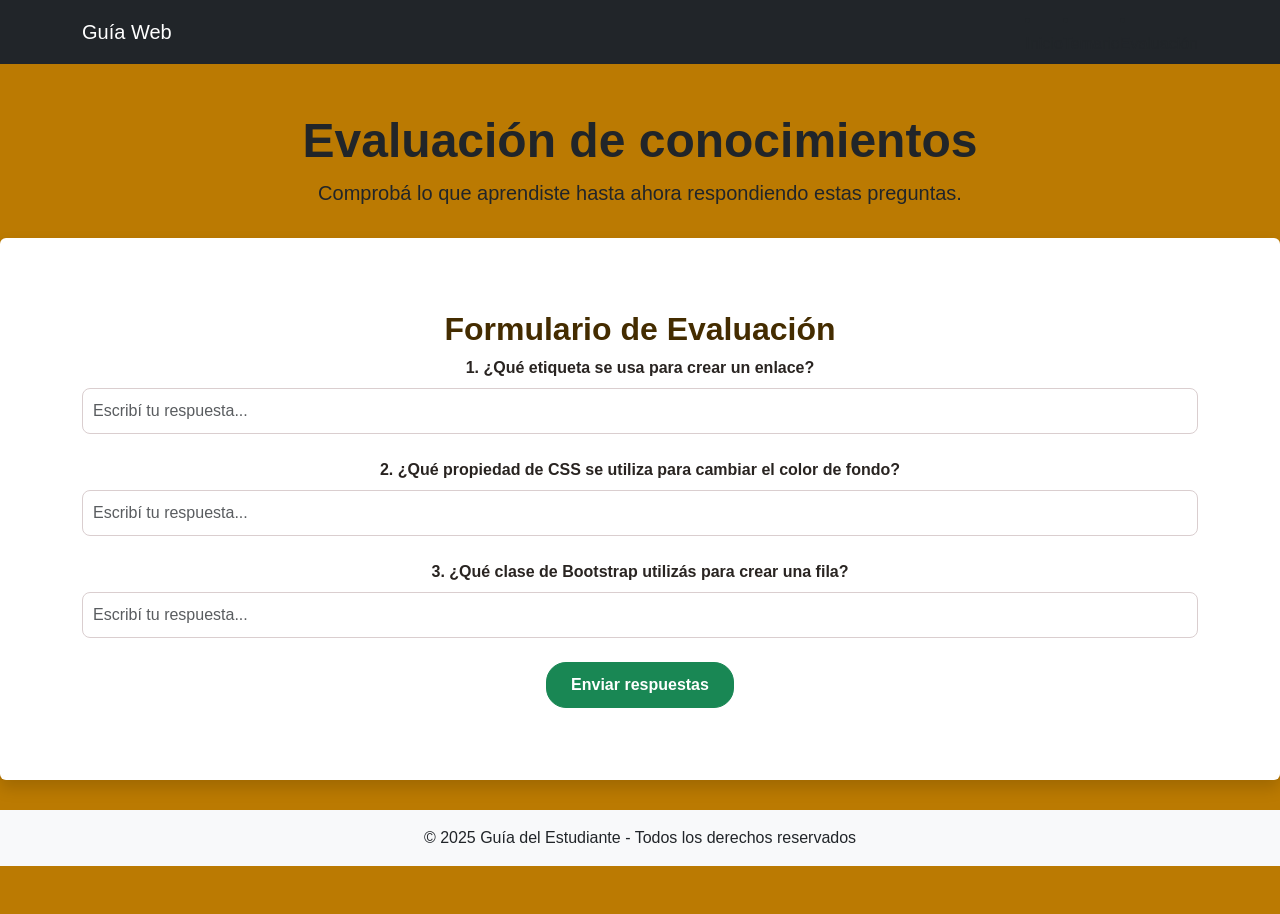
==== primer-parcial-tlp1/primer-parcial-tlp1/evaluacion.html @ 60f41e59 "Primer commit. Ya hay algunas modificaciones, se acomodaron los footers y headers." ====
<!DOCTYPE html>
<html lang="es">
<head>
  <meta charset="UTF-8" />
  <meta name="viewport" content="width=device-width, initial-scale=1.0"/>
  <title>Guía del Estudiante - Evaluación</title>
  <link href="https://cdn.jsdelivr.net/npm/bootstrap@5.3.6/dist/css/bootstrap.min.css" rel="stylesheet" integrity="sha384-4Q6Gf2aSP4eDXB8Miphtr37CMZZQ5oXLH2yaXMJ2w8e2ZtHTl7GptT4jmndRuHDT" crossorigin="anonymous">
  <link rel="stylesheet" href="/primer-parcial-tlp1/primer-parcial-tlp1/assets/css/evaluacion.css">
</head>
<body>
  <nav class="navbar navbar-expand-lg navbar-dark bg-dark">
    <div class="container">
      <a class="navbar-brand" href="#">Guía Web</a>
      <button class="navbar-toggler" type="button" data-bs-toggle="collapse" data-bs-target="#navbarNav">
        <span class="navbar-toggler-icon"></span>
      </button>
      <div class="collapse navbar-collapse" id="navbarNav">
        <ul class="navbar-nav ms-auto">
        </ul>
        <li class="nav-item"><a class="nav-link active" href="index.html">Inicio</a></li>
        <li class="nav-item"><a class="nav-link" href="temario.html">Temario</a></li>
        <li class="nav-item"><a class="nav-link" href="evaluacion.html">Evaluación</a></li>
      </div>
    </nav>

     <header class="text-dark text-center py-5">
    <div class="contenedor">
      <h1 class="display-5">Evaluación de conocimientos</h1>
      <p class="lead">Comprobá lo que aprendiste hasta ahora respondiendo estas preguntas.</p>
    </div>
  <header>

  <article class="bg-white shadow rounded p-4">
  <main class="container my-5">
      <h2>Formulario de Evaluación</h2>
      <forms>
        <div class="mb-4">
          <label class="form-label fw-bold">1. ¿Qué etiqueta se usa para crear un enlace?</label>
          <input type="text" class="form-control" placeholder="Escribí tu respuesta...">
        </div>
        <div class="mb-4">
          <label class="form-label fw-bold">2. ¿Qué propiedad de CSS se utiliza para cambiar el color de fondo?</label>
          <input type="text" class="form-control" placeholder="Escribí tu respuesta...">
        </div>
        <div class="mb-4">
          <label class="form-label fw-bold">3. ¿Qué clase de Bootstrap utilizás para crear una fila?</label>
          <input type="text" class="form-control" placeholder="Escribí tu respuesta...">
        </div>
        <div class="text-center">
          <button type="submit" class="btn btn-success px-4">Enviar respuestas</button>
        </div>
      </forms>
    </article>
  </main>

 

  <footer class="bg-light text-center py-3 mt-auto">
    <p class="mb-0">&copy; 2025 Guía del Estudiante - Todos los derechos reservados</p>
  </footer>

</body>
<script src="https://cdn.jsdelivr.net/npm/bootstrap@5.3.6/dist/js/bootstrap.bundle.min.js"></script>
</html>
---- primer-parcial-tlp1/primer-parcial-tlp1/assets/css/evaluacion.css ----
/* ==== Estilo general ==== */
body {
  font-family: "Segoe UI", sans-serif;
  background-color: #f8f9fa;
}

/* ==== Navbar ==== */
.navbar-nav .nav-link:hover {
  color: #ffc75f;
}

/* ==== Header ==== */
header {
  background-color: #bb7a02;
}

header h1 {
  font-weight: bold !important;
}

/* ==== Artículos ==== */
article {
  margin: 30px auto;
}

/* ==== Títulos y subtítulos ==== */
article h2,
article h3 {
  color: #442c00;
  font-weight: bold;
}

/* ==== Labels ==== */
article label {
  color: #292421;
  font-size: 1rem;
}

/* ==== Formularios ==== */
input.form-control {
  border-radius: 8px;
  padding: 10px;
  border: 1px solid #dacecf;
}

/* ==== Botones ==== */
.btn {
  border-radius: 20px;
  padding: 10px 25px;
  font-weight: bold;
}

/* ==== Footer ==== */
footer {
  background-color: #212529;
  text-align: center;
  padding: 15px 0;
  margin-top: auto;
}
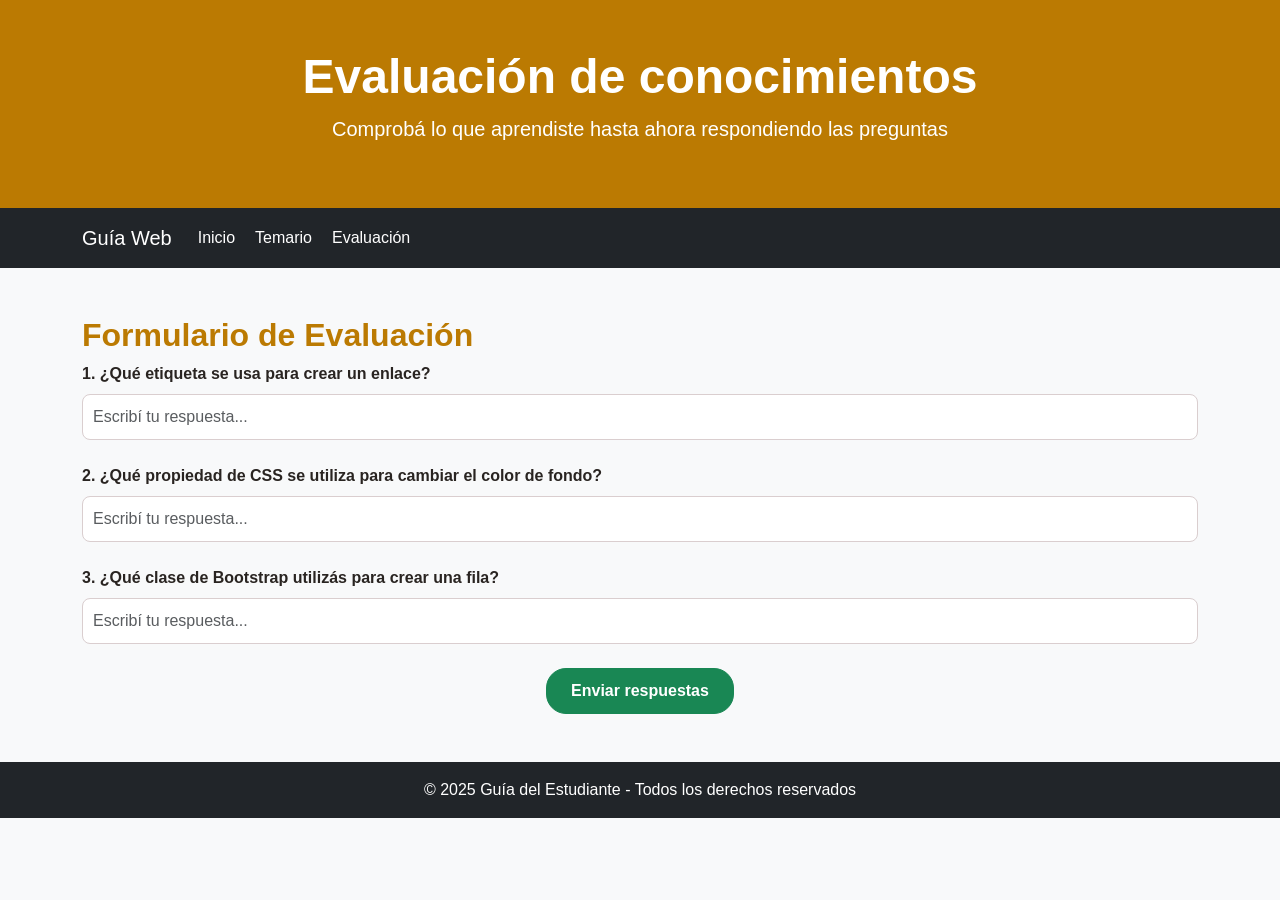
==== commit 68e88f41: "Se hicieron varias modificaciones. Se cambiaron los colores de los h2 y h3, segun el color del heade" ====
--- a/primer-parcial-tlp1/primer-parcial-tlp1/evaluacion.html
+++ b/primer-parcial-tlp1/primer-parcial-tlp1/evaluacion.html
@@ -8,14 +8,21 @@
   <link rel="stylesheet" href="/primer-parcial-tlp1/primer-parcial-tlp1/assets/css/evaluacion.css">
 </head>
 <body>
-  <nav class="navbar navbar-expand-lg navbar-dark bg-dark">
+     <header class="text-white text-center py-5">
+    <div class="container">
+      <h1 class="display-5">Evaluación de conocimientos</h1>
+      <p class="lead">Comprobá lo que aprendiste hasta ahora respondiendo las preguntas</p>
+    </div>
+  </header>
+
+     <nav class="navbar navbar-expand-lg navbar-dark bg-dark">
     <div class="container">
       <a class="navbar-brand" href="#">Guía Web</a>
       <button class="navbar-toggler" type="button" data-bs-toggle="collapse" data-bs-target="#navbarNav">
         <span class="navbar-toggler-icon"></span>
       </button>
       <div class="collapse navbar-collapse" id="navbarNav">
-        <ul class="navbar-nav ms-auto">
+        <ul class="navbar-nav ">
         </ul>
         <li class="nav-item"><a class="nav-link active" href="index.html">Inicio</a></li>
         <li class="nav-item"><a class="nav-link" href="temario.html">Temario</a></li>
@@ -23,17 +30,11 @@
       </div>
     </nav>
 
-     <header class="text-dark text-center py-5">
-    <div class="contenedor">
-      <h1 class="display-5">Evaluación de conocimientos</h1>
-      <p class="lead">Comprobá lo que aprendiste hasta ahora respondiendo estas preguntas.</p>
-    </div>
-  <header>
 
-  <article class="bg-white shadow rounded p-4">
+  
   <main class="container my-5">
       <h2>Formulario de Evaluación</h2>
-      <forms>
+      <forms class=>
         <div class="mb-4">
           <label class="form-label fw-bold">1. ¿Qué etiqueta se usa para crear un enlace?</label>
           <input type="text" class="form-control" placeholder="Escribí tu respuesta...">
@@ -50,12 +51,11 @@
           <button type="submit" class="btn btn-success px-4">Enviar respuestas</button>
         </div>
       </forms>
-    </article>
   </main>
 
  
 
-  <footer class="bg-light text-center py-3 mt-auto">
+  <footer class="text-center py-3 mt-auto">
     <p class="mb-0">&copy; 2025 Guía del Estudiante - Todos los derechos reservados</p>
   </footer>
 
--- a/primer-parcial-tlp1/primer-parcial-tlp1/assets/css/evaluacion.css
+++ b/primer-parcial-tlp1/primer-parcial-tlp1/assets/css/evaluacion.css
@@ -3,6 +3,8 @@
   font-family: "Segoe UI", sans-serif;
   background-color: #f8f9fa;
 }
+
+
 
 /* ==== Navbar ==== */
 .navbar-nav .nav-link:hover {
@@ -18,21 +20,26 @@
   font-weight: bold !important;
 }
 
-/* ==== Artículos ==== */
-article {
-  margin: 30px auto;
+/* ==== Lista del navegador ==== */
+.nav-item {
+  color: #fff;
+  list-style: none;
+  padding: 10px;
+
 }
 
-/* ==== Títulos y subtítulos ==== */
-article h2,
-article h3 {
-  color: #442c00;
+
+main{
+   margin: 30px auto;
+}
+
+main h2, main h3 {
+  color: #bb7a02;
   font-weight: bold;
 }
 
-/* ==== Labels ==== */
-article label {
-  color: #292421;
+main label {
+ color: #292421;
   font-size: 1rem;
 }
 
@@ -52,6 +59,7 @@
 
 /* ==== Footer ==== */
 footer {
+  color: #fff;
   background-color: #212529;
   text-align: center;
   padding: 15px 0;
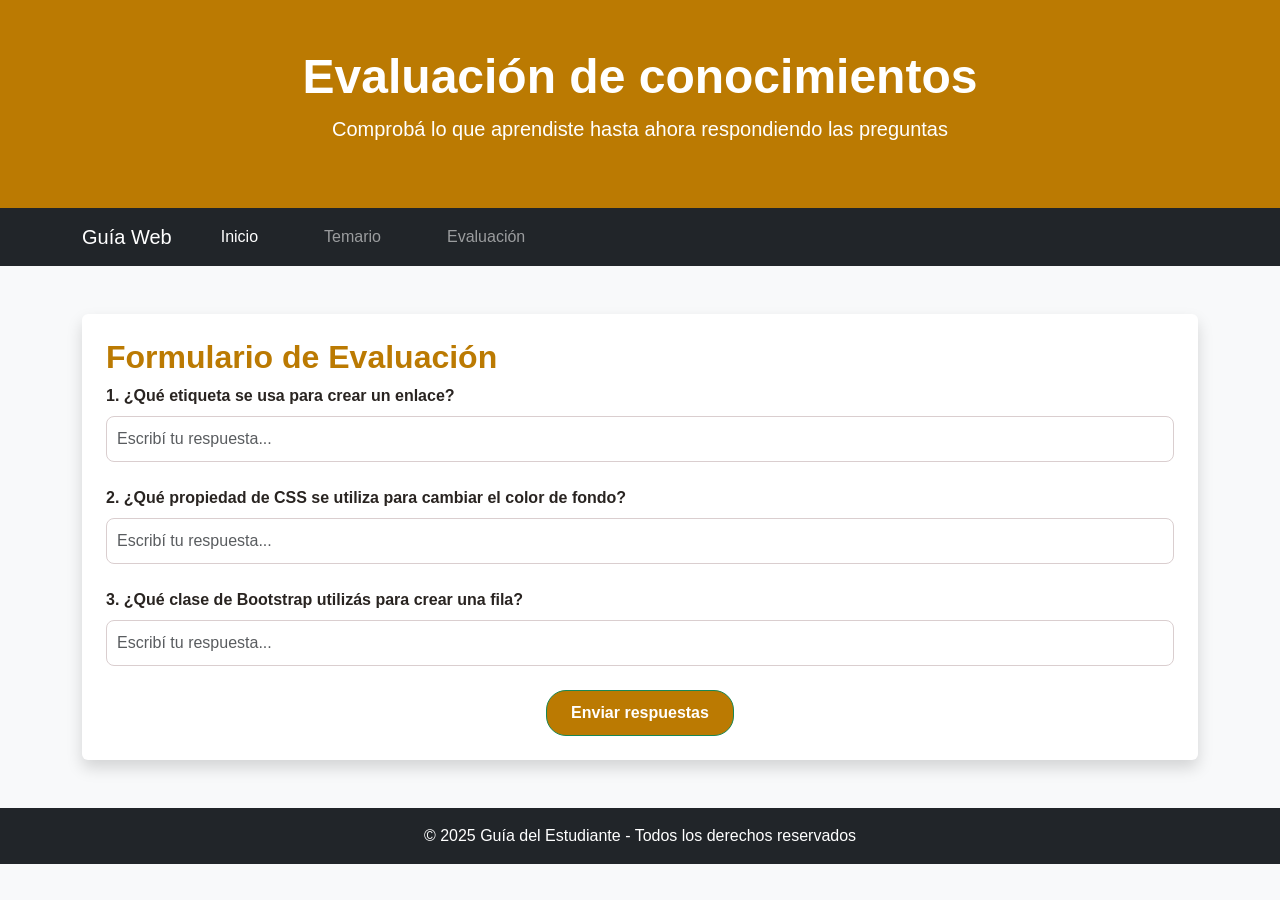
==== commit 3731252f: "Se revisó el código para verificar la semántica y la sintáxis y realizar las correcciones correspond" ====
--- a/primer-parcial-tlp1/primer-parcial-tlp1/evaluacion.html
+++ b/primer-parcial-tlp1/primer-parcial-tlp1/evaluacion.html
@@ -15,24 +15,26 @@
     </div>
   </header>
 
-     <nav class="navbar navbar-expand-lg navbar-dark bg-dark">
-    <div class="container">
-      <a class="navbar-brand" href="#">Guía Web</a>
-      <button class="navbar-toggler" type="button" data-bs-toggle="collapse" data-bs-target="#navbarNav">
-        <span class="navbar-toggler-icon"></span>
-      </button>
-      <div class="collapse navbar-collapse" id="navbarNav">
-        <ul class="navbar-nav ">
-        </ul>
-        <li class="nav-item"><a class="nav-link active" href="index.html">Inicio</a></li>
-        <li class="nav-item"><a class="nav-link" href="temario.html">Temario</a></li>
-        <li class="nav-item"><a class="nav-link" href="evaluacion.html">Evaluación</a></li>
-      </div>
+    <nav class="navbar navbar-expand-lg navbar-dark bg-dark">
+      <div class="container">
+        <a class="navbar-brand" href="#">Guía Web</a>
+        <button class="navbar-toggler" type="button" data-bs-toggle="collapse" data-bs-target="#navbarNav">
+          <span class="navbar-toggler-icon"></span>
+        </button>
+        <div class="collapse navbar-collapse" id="navbarNav">
+          <ul class="navbar-nav ">
+            <li class="nav-item"><a class="nav-link active" href="index.html">Inicio</a></li>
+            <li class="nav-item"><a class="nav-link" href="temario.html">Temario</a></li>
+            <li class="nav-item"><a class="nav-link" href="evaluacion.html">Evaluación</a></li>
+          </ul>
+        </div>
     </nav>
 
 
   
   <main class="container my-5">
+    <article class="bg-white shadow rounded p-4">
+
       <h2>Formulario de Evaluación</h2>
       <forms class=>
         <div class="mb-4">
@@ -51,6 +53,7 @@
           <button type="submit" class="btn btn-success px-4">Enviar respuestas</button>
         </div>
       </forms>
+    </article>
   </main>
 
  
@@ -60,5 +63,5 @@
   </footer>
 
 </body>
-<script src="https://cdn.jsdelivr.net/npm/bootstrap@5.3.6/dist/js/bootstrap.bundle.min.js"></script>
+<script src="https://cdn.jsdelivr.net/npm/bootstrap@5.3.6/dist/js/bootstrap.bundle.min.js" integrity="sha384-j1CDi7MgGQ12Z7Qab0qlWQ/Qqz24Gc6BM0thvEMVjHnfYGF0rmFCozFSxQBxwHKO" crossorigin="anonymous"></script>
 </html>
--- a/primer-parcial-tlp1/primer-parcial-tlp1/assets/css/evaluacion.css
+++ b/primer-parcial-tlp1/primer-parcial-tlp1/assets/css/evaluacion.css
@@ -4,12 +4,6 @@
   background-color: #f8f9fa;
 }
 
-
-
-/* ==== Navbar ==== */
-.navbar-nav .nav-link:hover {
-  color: #ffc75f;
-}
 
 /* ==== Header ==== */
 header {
@@ -22,12 +16,17 @@
 
 /* ==== Lista del navegador ==== */
 .nav-item {
-  color: #fff;
+  color: white;
   list-style: none;
-  padding: 10px;
-
+  padding: 1px 25px;
+  transition: background-color 0.3s ease;
 }
 
+.nav-item:hover{
+  background-color: #bb7a02;
+  border-radius: 20px;
+  color: #fff;
+}
 
 main{
    margin: 30px auto;
@@ -52,6 +51,7 @@
 
 /* ==== Botones ==== */
 .btn {
+  background-color: #bb7a02 !important;
   border-radius: 20px;
   padding: 10px 25px;
   font-weight: bold;
